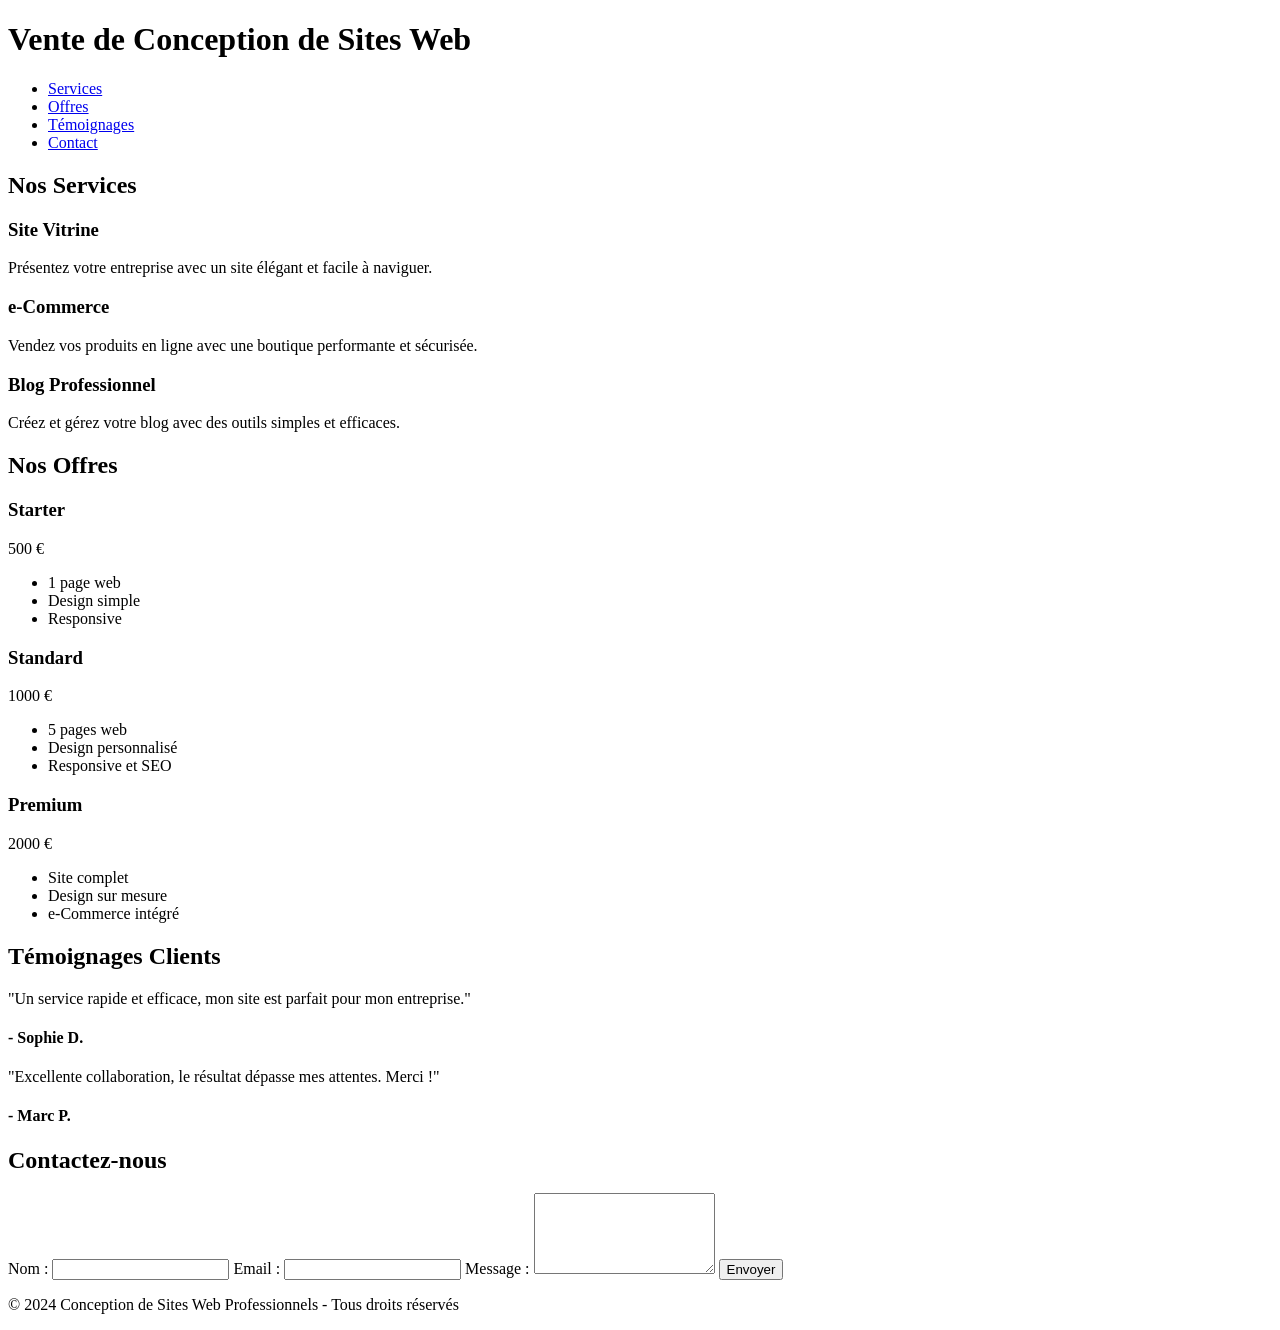
==== index.html @ 9008f6ed "Update and rename Untitled-1.html to index.html" ====
<!DOCTYPE html>
<html lang="fr">
<head>
    <meta charset="UTF-8">
    <meta name="viewport" content="width=device-width, initial-scale=1.0">
    <meta name="description" content="Nous concevons des sites web professionnels et abordables pour tous vos besoins. Contactez-nous pour un devis gratuit !">
    <title>Conception de Sites Web Professionnels</title>
    <link rel="stylesheet" href="style.css">
</head>
<body>

    <!-- En-tête -->
    <header>
        <div class="container">
            <h1>Vente de Conception de Sites Web</h1>
            <nav>
                <ul>
                    <li><a href="#services">Services</a></li>
                    <li><a href="#pricing">Offres</a></li>
                    <li><a href="#testimonials">Témoignages</a></li>
                    <li><a href="#contact">Contact</a></li>
                </ul>
            </nav>
        </div>
    </header>

    <!-- Section Services -->
    <section id="services" class="container">
        <h2>Nos Services</h2>
        <div class="service-cards">
            <div class="service-card">
                <h3>Site Vitrine</h3>
                <p>Présentez votre entreprise avec un site élégant et facile à naviguer.</p>
            </div>
            <div class="service-card">
                <h3>e-Commerce</h3>
                <p>Vendez vos produits en ligne avec une boutique performante et sécurisée.</p>
            </div>
            <div class="service-card">
                <h3>Blog Professionnel</h3>
                <p>Créez et gérez votre blog avec des outils simples et efficaces.</p>
            </div>
        </div>
    </section>

    <!-- Section Tarifs -->
    <section id="pricing" class="container">
        <h2>Nos Offres</h2>
        <div class="pricing-cards">
            <div class="pricing-card">
                <h3>Starter</h3>
                <p>500 €</p>
                <ul>
                    <li>1 page web</li>
                    <li>Design simple</li>
                    <li>Responsive</li>
                </ul>
            </div>
            <div class="pricing-card">
                <h3>Standard</h3>
                <p>1000 €</p>
                <ul>
                    <li>5 pages web</li>
                    <li>Design personnalisé</li>
                    <li>Responsive et SEO</li>
                </ul>
            </div>
            <div class="pricing-card">
                <h3>Premium</h3>
                <p>2000 €</p>
                <ul>
                    <li>Site complet</li>
                    <li>Design sur mesure</li>
                    <li>e-Commerce intégré</li>
                </ul>
            </div>
        </div>
    </section>

    <!-- Section Témoignages -->
    <section id="testimonials" class="container">
        <h2>Témoignages Clients</h2>
        <div class="testimonial">
            <p>"Un service rapide et efficace, mon site est parfait pour mon entreprise."</p>
            <h4>- Sophie D.</h4>
        </div>
        <div class="testimonial">
            <p>"Excellente collaboration, le résultat dépasse mes attentes. Merci !"</p>
            <h4>- Marc P.</h4>
        </div>
    </section>

    <!-- Section Contact -->
    <section id="contact" class="container">
        <h2>Contactez-nous</h2>
        <form action="#" method="POST">
            <label for="name">Nom :</label>
            <input type="text" id="name" name="name" required>

            <label for="email">Email :</label>
            <input type="email" id="email" name="email" required>

            <label for="message">Message :</label>
            <textarea id="message" name="message" rows="5" required></textarea>

            <button type="submit">Envoyer</button>
        </form>
    </section>

    <!-- Pied de page -->
    <footer>
        <p>&copy; 2024 Conception de Sites Web Professionnels - Tous droits réservés</p>
    </footer>

</body>
</html>
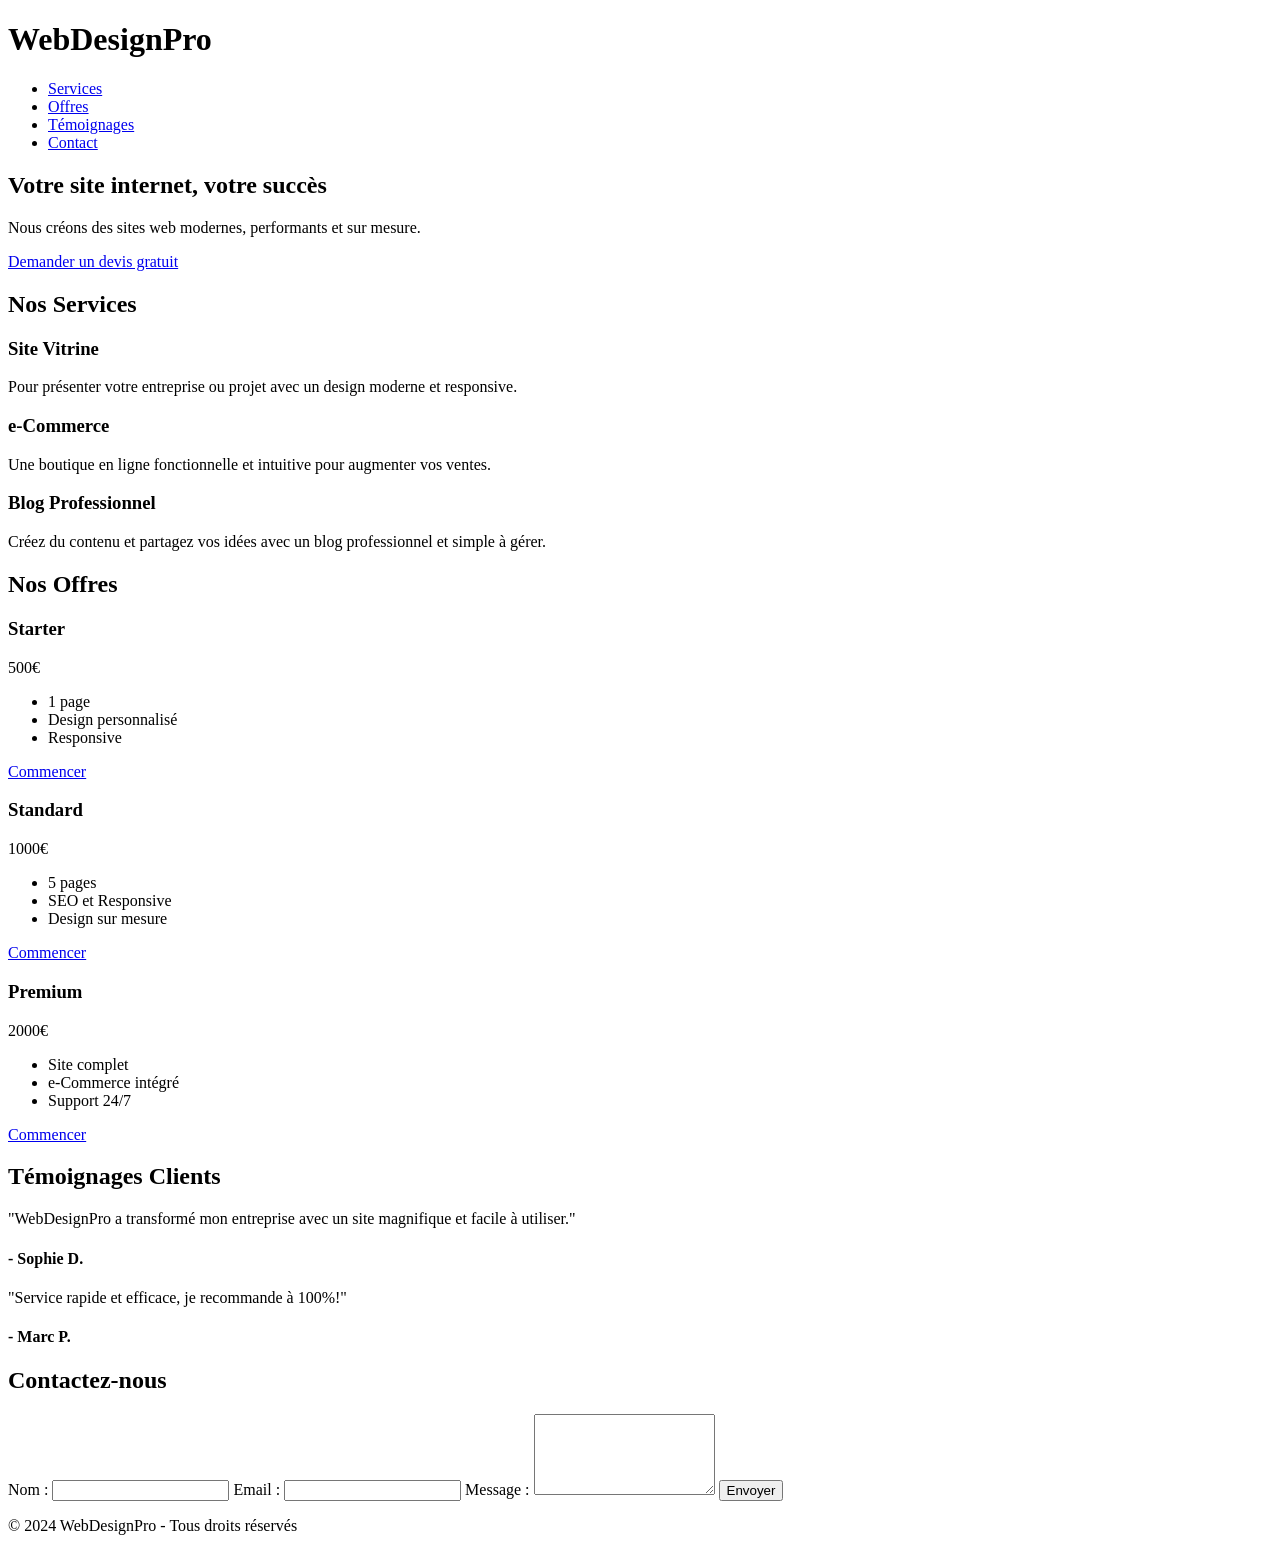
==== commit a5b4d59a: "Add files via upload" ====
--- a/index.html
+++ b/index.html
@@ -1,18 +1,21 @@
 <!DOCTYPE html>
 <html lang="fr">
+
 <head>
     <meta charset="UTF-8">
     <meta name="viewport" content="width=device-width, initial-scale=1.0">
-    <meta name="description" content="Nous concevons des sites web professionnels et abordables pour tous vos besoins. Contactez-nous pour un devis gratuit !">
+    <meta name="description" content="Nous concevons des sites web professionnels pour vos besoins. Contactez-nous pour un devis gratuit !">
     <title>Conception de Sites Web Professionnels</title>
     <link rel="stylesheet" href="style.css">
+    <link href="https://fonts.googleapis.com/css2?family=Roboto:wght@400;500;700&display=swap" rel="stylesheet">
 </head>
+
 <body>
 
     <!-- En-tête -->
     <header>
         <div class="container">
-            <h1>Vente de Conception de Sites Web</h1>
+            <h1 class="logo">WebDesignPro</h1>
             <nav>
                 <ul>
                     <li><a href="#services">Services</a></li>
@@ -24,74 +27,86 @@
         </div>
     </header>
 
-    <!-- Section Services -->
-    <section id="services" class="container">
+    <!-- Bannière d'accueil -->
+    <section class="hero">
+        <div class="container">
+            <h2>Votre site internet, votre succès</h2>
+            <p>Nous créons des sites web modernes, performants et sur mesure.</p>
+            <a href="#contact" class="btn">Demander un devis gratuit</a>
+        </div>
+    </section>
+
+    <!-- Services -->
+    <section id="services" class="container services">
         <h2>Nos Services</h2>
         <div class="service-cards">
             <div class="service-card">
                 <h3>Site Vitrine</h3>
-                <p>Présentez votre entreprise avec un site élégant et facile à naviguer.</p>
+                <p>Pour présenter votre entreprise ou projet avec un design moderne et responsive.</p>
             </div>
             <div class="service-card">
                 <h3>e-Commerce</h3>
-                <p>Vendez vos produits en ligne avec une boutique performante et sécurisée.</p>
+                <p>Une boutique en ligne fonctionnelle et intuitive pour augmenter vos ventes.</p>
             </div>
             <div class="service-card">
                 <h3>Blog Professionnel</h3>
-                <p>Créez et gérez votre blog avec des outils simples et efficaces.</p>
+                <p>Créez du contenu et partagez vos idées avec un blog professionnel et simple à gérer.</p>
             </div>
         </div>
     </section>
 
-    <!-- Section Tarifs -->
-    <section id="pricing" class="container">
+    <!-- Offres -->
+    <section id="pricing" class="container pricing">
         <h2>Nos Offres</h2>
         <div class="pricing-cards">
             <div class="pricing-card">
                 <h3>Starter</h3>
-                <p>500 €</p>
+                <p class="price">500€</p>
                 <ul>
-                    <li>1 page web</li>
-                    <li>Design simple</li>
+                    <li>1 page</li>
+                    <li>Design personnalisé</li>
                     <li>Responsive</li>
                 </ul>
+                <a href="#contact" class="btn">Commencer</a>
             </div>
             <div class="pricing-card">
                 <h3>Standard</h3>
-                <p>1000 €</p>
+                <p class="price">1000€</p>
                 <ul>
-                    <li>5 pages web</li>
-                    <li>Design personnalisé</li>
-                    <li>Responsive et SEO</li>
+                    <li>5 pages</li>
+                    <li>SEO et Responsive</li>
+                    <li>Design sur mesure</li>
                 </ul>
+                <a href="#contact" class="btn">Commencer</a>
             </div>
             <div class="pricing-card">
                 <h3>Premium</h3>
-                <p>2000 €</p>
+                <p class="price">2000€</p>
                 <ul>
                     <li>Site complet</li>
-                    <li>Design sur mesure</li>
                     <li>e-Commerce intégré</li>
+                    <li>Support 24/7</li>
                 </ul>
+                <a href="#contact" class="btn">Commencer</a>
             </div>
         </div>
     </section>
 
-    <!-- Section Témoignages -->
-    <section id="testimonials" class="container">
+    <!-- Témoignages -->
+    <section id="testimonials" class="container testimonials">
         <h2>Témoignages Clients</h2>
         <div class="testimonial">
-            <p>"Un service rapide et efficace, mon site est parfait pour mon entreprise."</p>
+            <p>"WebDesignPro a transformé mon entreprise avec un site magnifique et facile à utiliser."</p>
             <h4>- Sophie D.</h4>
         </div>
         <div class="testimonial">
-            <p>"Excellente collaboration, le résultat dépasse mes attentes. Merci !"</p>
+            <p>"Service rapide et efficace, je recommande à 100%!"</p>
             <h4>- Marc P.</h4>
         </div>
     </section>
 
-    <!-- Section Contact -->
-    <section id="contact" class="container">
+    <!-- Formulaire de contact -->
+    <section id="contact" class="container contact">
         <h2>Contactez-nous</h2>
         <form action="#" method="POST">
             <label for="name">Nom :</label>
@@ -103,14 +118,15 @@
             <label for="message">Message :</label>
             <textarea id="message" name="message" rows="5" required></textarea>
 
-            <button type="submit">Envoyer</button>
+            <button type="submit" class="btn">Envoyer</button>
         </form>
     </section>
 
     <!-- Pied de page -->
     <footer>
-        <p>&copy; 2024 Conception de Sites Web Professionnels - Tous droits réservés</p>
+        <p>&copy; 2024 WebDesignPro - Tous droits réservés</p>
     </footer>
 
 </body>
+
 </html>
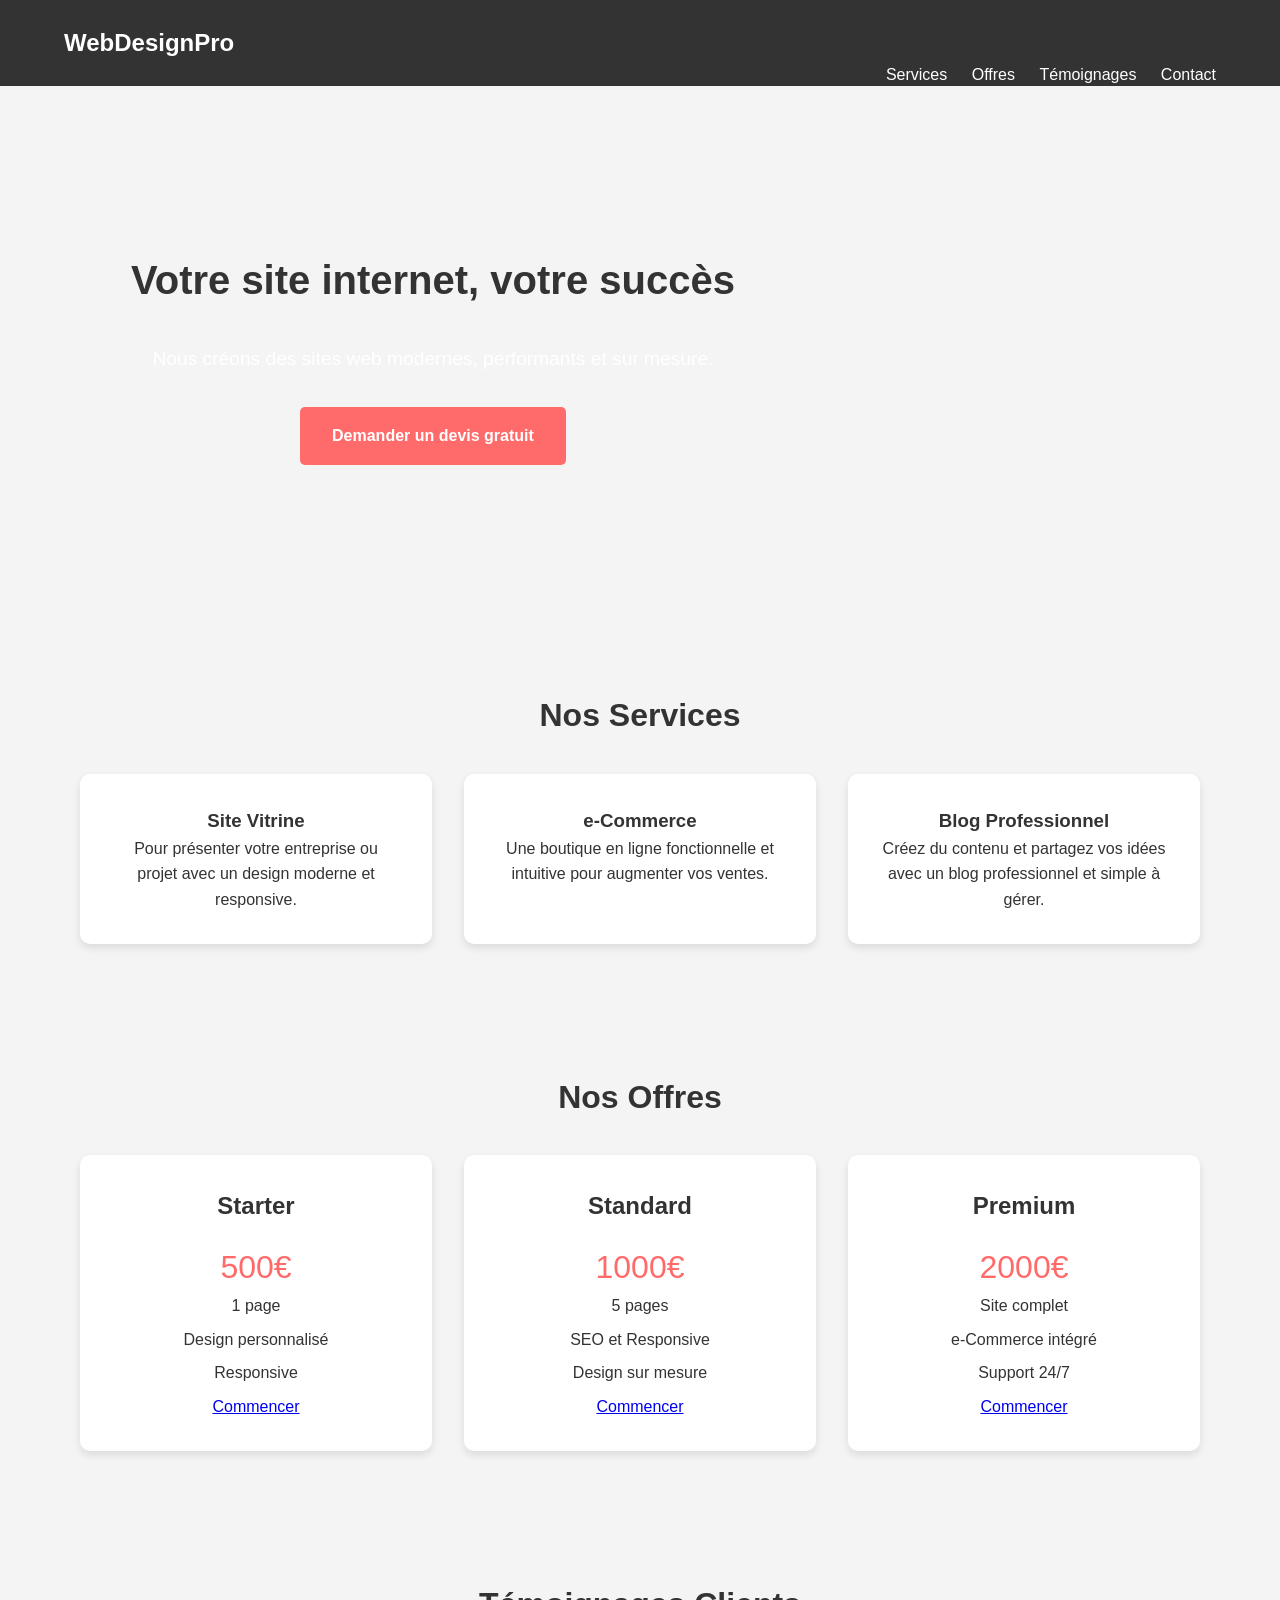
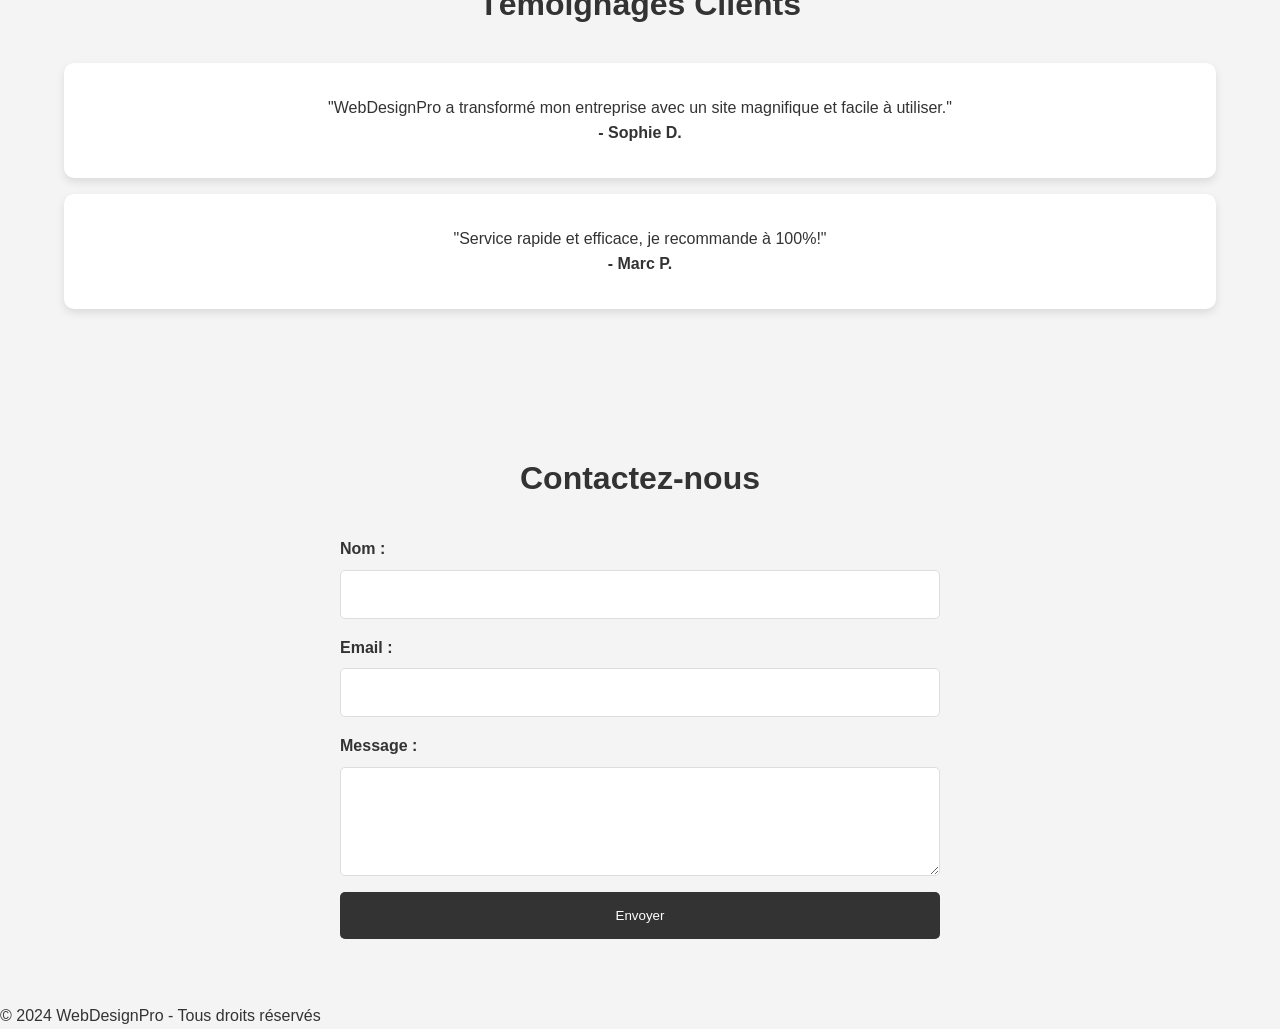
==== commit 5c26b524: "Update index.html" ====
--- a/index.html
+++ b/index.html
@@ -6,7 +6,7 @@
     <meta name="viewport" content="width=device-width, initial-scale=1.0">
     <meta name="description" content="Nous concevons des sites web professionnels pour vos besoins. Contactez-nous pour un devis gratuit !">
     <title>Conception de Sites Web Professionnels</title>
-    <link rel="stylesheet" href="style.css">
+    <link rel="stylesheet" href="design.css">
     <link href="https://fonts.googleapis.com/css2?family=Roboto:wght@400;500;700&display=swap" rel="stylesheet">
 </head>
 
--- a/design.css
+++ b/design.css
@@ -0,0 +1,166 @@
+* {
+    margin: 0;
+    padding: 0;
+    box-sizing: border-box;
+}
+
+body {
+    font-family: 'Roboto', sans-serif;
+    line-height: 1.6;
+    color: #333;
+    background-color: #f4f4f4;
+}
+
+.container {
+    width: 90%;
+    max-width: 1200px;
+    margin: 0 auto;
+}
+
+header {
+    background-color: #333;
+    padding: 1.5rem 0;
+}
+
+.logo {
+    color: #fff;
+    font-size: 1.5rem;
+    display: inline-block;
+}
+
+nav ul {
+    list-style: none;
+    display: inline-block;
+    float: right;
+}
+
+nav ul li {
+    display: inline;
+    margin-left: 20px;
+}
+
+nav ul li a {
+    color: #fff;
+    text-decoration: none;
+    font-weight: 500;
+}
+
+.hero {
+    background: url('images/banner.jpg') no-repeat center center/cover;
+    height: 60vh;
+    display: flex;
+    justify-content: center;
+    align-items: center;
+    text-align: center;
+    color: white;
+}
+
+.hero h2 {
+    font-size: 2.5rem;
+}
+
+.hero p {
+    margin-top: 1rem;
+    font-size: 1.2rem;
+}
+
+.hero .btn {
+    display: inline-block;
+    margin-top: 2rem;
+    padding: 1rem 2rem;
+    background-color: #ff6b6b;
+    color: white;
+    border-radius: 5px;
+    text-decoration: none;
+    font-weight: bold;
+}
+
+.services, .pricing, .testimonials, .contact {
+    padding: 4rem 0;
+}
+
+h2 {
+    text-align: center;
+    margin-bottom: 2rem;
+    font-size: 2rem;
+    color: #333;
+}
+
+.service-cards, .pricing-cards {
+    display: flex;
+    justify-content: space-between;
+    flex-wrap: wrap;
+}
+
+.service-card, .pricing-card {
+    background-color: #fff;
+    border-radius: 10px;
+    padding: 2rem;
+    box-shadow: 0 4px 8px rgba(0,0,0,0.1);
+    text-align: center;
+    flex: 1;
+    margin: 0 1rem;
+}
+
+.pricing-card h3 {
+    margin-bottom: 1rem;
+    font-size: 1.5rem;
+}
+
+.pricing-card p.price {
+    font-size: 2rem;
+    color: #ff6b6b;
+}
+
+.pricing-card ul {
+    list-style: none;
+    padding: 0;
+}
+
+.pricing-card ul li {
+    margin-bottom: 0.5rem;
+}
+
+.testimonial {
+    background-color: #fff;
+    padding: 2rem;
+    margin-bottom: 1rem;
+    border-radius: 10px;
+    box-shadow: 0 4px 8px rgba(0,0,0,0.1);
+    text-align: center;
+}
+
+form {
+    max-width: 600px;
+    margin: 0 auto;
+    display: flex;
+    flex-direction: column;
+}
+
+form label {
+    margin-bottom: 0.5rem;
+    font-weight: bold;
+}
+
+form input, form textarea {
+    padding: 1rem;
+    margin-bottom: 1rem;
+    border-radius: 5px;
+    border: 1px solid #ddd;
+}
+
+form button {
+    padding: 1rem;
+    background-color: #333;
+    color: white;
+    border: none;
+    border-radius: 5px;
+    cursor: pointer;
+}
+
+form button:hover {
+    background-color: #ff6b6b;
+}
+
+footer {
+    background-color
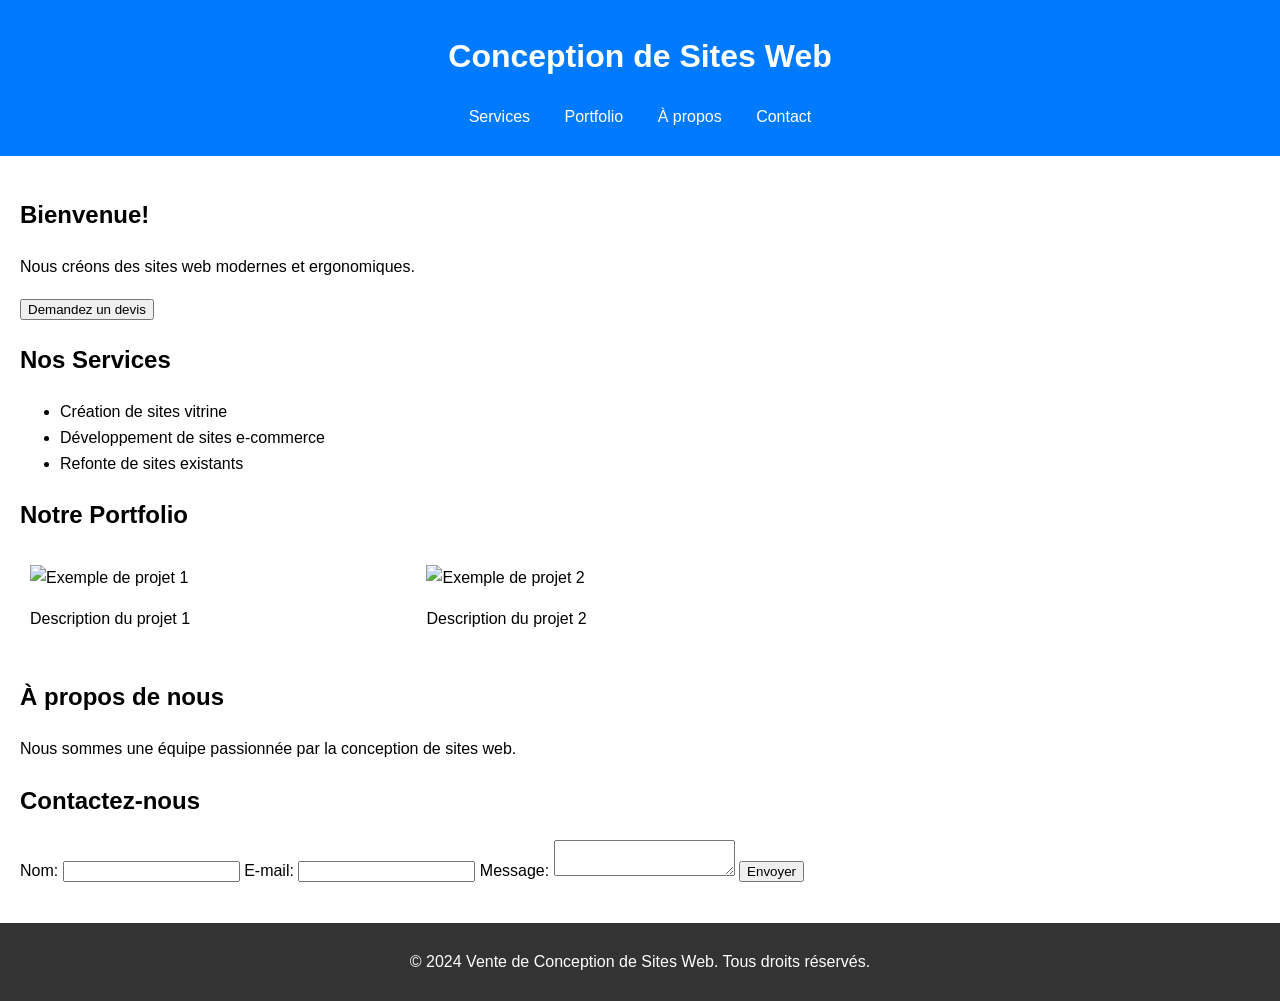
==== commit c73c2faf: "Add files via upload" ====
--- a/index.html
+++ b/index.html
@@ -1,132 +1,75 @@
 <!DOCTYPE html>
 <html lang="fr">
-
 <head>
     <meta charset="UTF-8">
     <meta name="viewport" content="width=device-width, initial-scale=1.0">
-    <meta name="description" content="Nous concevons des sites web professionnels pour vos besoins. Contactez-nous pour un devis gratuit !">
-    <title>Conception de Sites Web Professionnels</title>
-    <link rel="stylesheet" href="design.css">
-    <link href="https://fonts.googleapis.com/css2?family=Roboto:wght@400;500;700&display=swap" rel="stylesheet">
+    <link rel="stylesheet" href="styles.css">
+    <title>Vente de Conception de Sites Web</title>
 </head>
-
 <body>
-
-    <!-- En-tête -->
     <header>
-        <div class="container">
-            <h1 class="logo">WebDesignPro</h1>
-            <nav>
-                <ul>
-                    <li><a href="#services">Services</a></li>
-                    <li><a href="#pricing">Offres</a></li>
-                    <li><a href="#testimonials">Témoignages</a></li>
-                    <li><a href="#contact">Contact</a></li>
-                </ul>
-            </nav>
-        </div>
+        <h1>Conception de Sites Web</h1>
+        <nav>
+            <ul>
+                <li><a href="#services">Services</a></li>
+                <li><a href="#portfolio">Portfolio</a></li>
+                <li><a href="#about">À propos</a></li>
+                <li><a href="#contact">Contact</a></li>
+            </ul>
+        </nav>
     </header>
 
-    <!-- Bannière d'accueil -->
-    <section class="hero">
-        <div class="container">
-            <h2>Votre site internet, votre succès</h2>
-            <p>Nous créons des sites web modernes, performants et sur mesure.</p>
-            <a href="#contact" class="btn">Demander un devis gratuit</a>
-        </div>
-    </section>
+    <main>
+        <section id="home">
+            <h2>Bienvenue!</h2>
+            <p>Nous créons des sites web modernes et ergonomiques.</p>
+            <button id="contact-btn">Demandez un devis</button>
+        </section>
 
-    <!-- Services -->
-    <section id="services" class="container services">
-        <h2>Nos Services</h2>
-        <div class="service-cards">
-            <div class="service-card">
-                <h3>Site Vitrine</h3>
-                <p>Pour présenter votre entreprise ou projet avec un design moderne et responsive.</p>
+        <section id="services">
+            <h2>Nos Services</h2>
+            <ul>
+                <li>Création de sites vitrine</li>
+                <li>Développement de sites e-commerce</li>
+                <li>Refonte de sites existants</li>
+            </ul>
+        </section>
+
+        <section id="portfolio">
+            <h2>Notre Portfolio</h2>
+            <div class="portfolio-item">
+                <img src="https://fr.vecteezy.com/photos-gratuite/ordinateur" alt="Exemple de projet 1">
+                <p>Description du projet 1</p>
             </div>
-            <div class="service-card">
-                <h3>e-Commerce</h3>
-                <p>Une boutique en ligne fonctionnelle et intuitive pour augmenter vos ventes.</p>
+            <div class="portfolio-item">
+                <img src="example2.jpg" alt="Exemple de projet 2">
+                <p>Description du projet 2</p>
             </div>
-            <div class="service-card">
-                <h3>Blog Professionnel</h3>
-                <p>Créez du contenu et partagez vos idées avec un blog professionnel et simple à gérer.</p>
-            </div>
-        </div>
-    </section>
+        </section>
 
-    <!-- Offres -->
-    <section id="pricing" class="container pricing">
-        <h2>Nos Offres</h2>
-        <div class="pricing-cards">
-            <div class="pricing-card">
-                <h3>Starter</h3>
-                <p class="price">500€</p>
-                <ul>
-                    <li>1 page</li>
-                    <li>Design personnalisé</li>
-                    <li>Responsive</li>
-                </ul>
-                <a href="#contact" class="btn">Commencer</a>
-            </div>
-            <div class="pricing-card">
-                <h3>Standard</h3>
-                <p class="price">1000€</p>
-                <ul>
-                    <li>5 pages</li>
-                    <li>SEO et Responsive</li>
-                    <li>Design sur mesure</li>
-                </ul>
-                <a href="#contact" class="btn">Commencer</a>
-            </div>
-            <div class="pricing-card">
-                <h3>Premium</h3>
-                <p class="price">2000€</p>
-                <ul>
-                    <li>Site complet</li>
-                    <li>e-Commerce intégré</li>
-                    <li>Support 24/7</li>
-                </ul>
-                <a href="#contact" class="btn">Commencer</a>
-            </div>
-        </div>
-    </section>
+        <section id="about">
+            <h2>À propos de nous</h2>
+            <p>Nous sommes une équipe passionnée par la conception de sites web.</p>
+        </section>
 
-    <!-- Témoignages -->
-    <section id="testimonials" class="container testimonials">
-        <h2>Témoignages Clients</h2>
-        <div class="testimonial">
-            <p>"WebDesignPro a transformé mon entreprise avec un site magnifique et facile à utiliser."</p>
-            <h4>- Sophie D.</h4>
-        </div>
-        <div class="testimonial">
-            <p>"Service rapide et efficace, je recommande à 100%!"</p>
-            <h4>- Marc P.</h4>
-        </div>
-    </section>
+        <section id="contact">
+            <h2>Contactez-nous</h2>
+            <form>
+                <label for="name">Nom:</label>
+                <input type="text" id="name" name="name" required>
+                <label for="email">E-mail:</label>
+                <input type="email" id="email" name="email" required>
+                <label for="message">Message:</label>
+                <textarea id="message" name="message" required></textarea>
+                <button type="submit">Envoyer</button>
+            </form>
+        </section>
+    </main>
 
-    <!-- Formulaire de contact -->
-    <section id="contact" class="container contact">
-        <h2>Contactez-nous</h2>
-        <form action="#" method="POST">
-            <label for="name">Nom :</label>
-            <input type="text" id="name" name="name" required>
-
-            <label for="email">Email :</label>
-            <input type="email" id="email" name="email" required>
-
-            <label for="message">Message :</label>
-            <textarea id="message" name="message" rows="5" required></textarea>
-
-            <button type="submit" class="btn">Envoyer</button>
-        </form>
-    </section>
-
-    <!-- Pied de page -->
     <footer>
-        <p>&copy; 2024 WebDesignPro - Tous droits réservés</p>
+        <p>&copy; 2024 Vente de Conception de Sites Web. Tous droits réservés.</p>
     </footer>
 
+    <script src="script.js"></script>
 </body>
-
 </html>
--- a/styles.css
+++ b/styles.css
@@ -0,0 +1,56 @@
+body {
+    font-family: Arial, sans-serif;
+    margin: 0;
+    padding: 0;
+    line-height: 1.6;
+}
+
+header {
+    background: #007bff;
+    color: #fff;
+    padding: 10px 0;
+    text-align: center;
+}
+
+nav ul {
+    list-style: none;
+    padding: 0;
+}
+
+nav ul li {
+    display: inline;
+    margin: 0 15px;
+}
+
+nav ul li a {
+    color: white;
+    text-decoration: none;
+}
+
+main {
+    padding: 20px;
+}
+
+section {
+    margin: 20px 0;
+}
+
+.portfolio-item {
+    margin: 10px;
+    display: inline-block;
+    width: 30%;
+}
+
+.portfolio-item img {
+    width: 100%;
+}
+
+footer {
+    background: #333;
+    color: #fff;
+    text-align: center;
+    padding: 10px 0;
+    position: relative;
+    bottom: 0;
+    width: 100%;
+}
